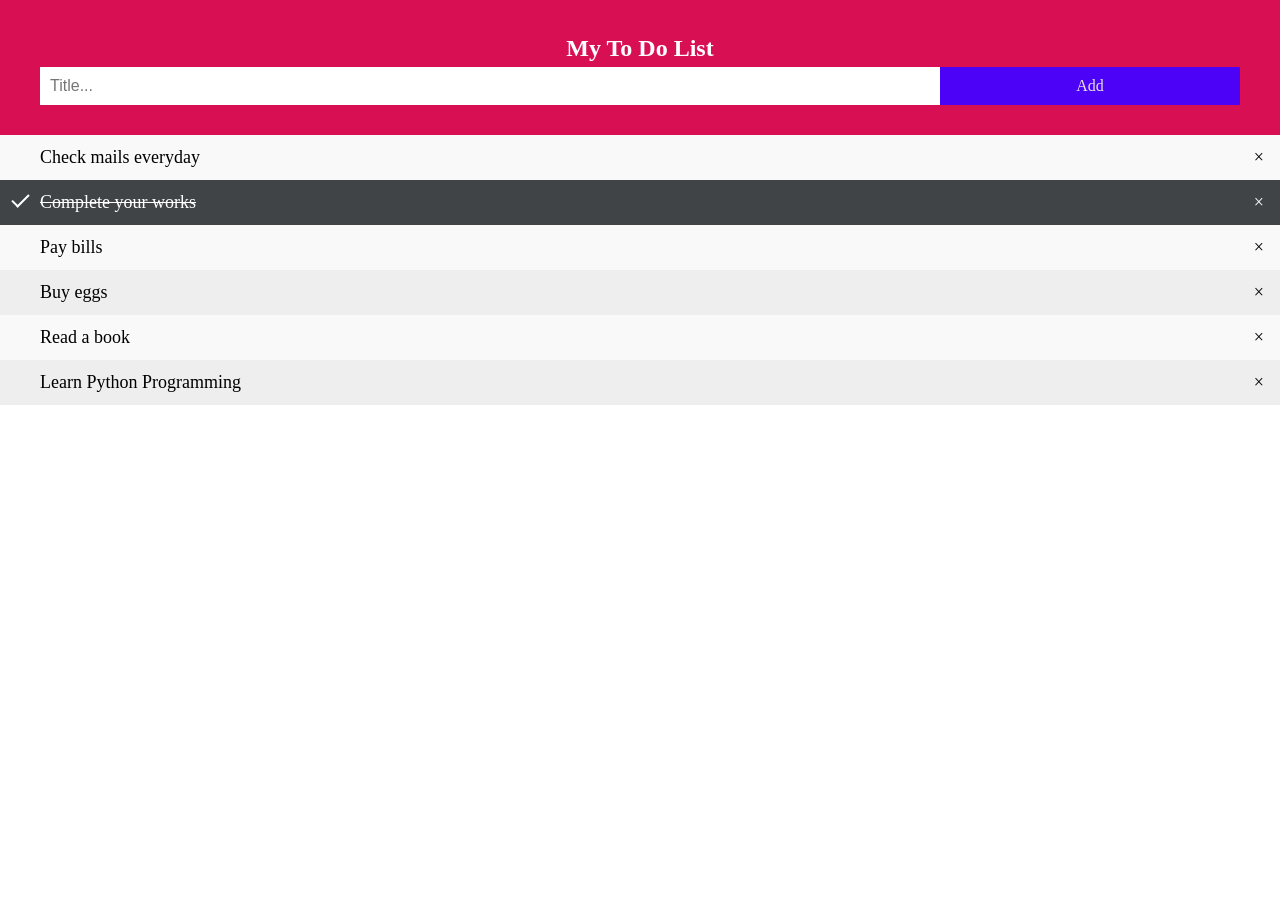
==== index.html @ e10e9ea2 "Update and rename ToDoList.html to index.html" ====
<!DOCTYPE html>
<html>
    <head>
        <meta name="viewport" content="width=device-width, initial-scale=1">
            <style>
                body 
                {
                    margin: 0;
                    min-width: 250px;
                }

/* Include the padding and border in an element's total width and height */
* {
  box-sizing: border-box;
}

/* Remove margins and padding from the list */
ul {
  margin: 0;
  padding: 0;
}

/* Style the list items */
ul li {
  cursor: pointer;
  position: relative;
  padding: 12px 8px 12px 40px;
  list-style-type: none;
  background: #eee;
  font-size: 18px;
  transition: 0.2s;
  
  /* make the list items unselectable */
  -webkit-user-select: none;
  -moz-user-select: none;
  -ms-user-select: none;
  user-select: none;
}

/* Set all odd list items to a different color (zebra-stripes) */
ul li:nth-child(odd) {
  background: #f9f9f9;
}

/* Darker background-color on hover */
ul li:hover {
  background: #ddd;
}

/* When clicked on, add a background color and strike out text */
ul li.checked {
  background: rgb(64, 68, 70);
  color: #fff;
  text-decoration: line-through;
}

/* Add a "checked" mark when clicked on */
ul li.checked::before {
  content: '';
  position: absolute;
  border-color: #fff;
  border-style: solid;
  border-width: 0 2px 2px 0;
  top: 10px;
  left: 16px;
  transform: rotate(45deg);
  height: 15px;
  width: 7px;
}

/* Style the close button */
.close {
  position: absolute;
  right: 0;
  top: 0;
  padding: 12px 16px 12px 16px;
}

.close:hover {
  background-color: #f44336;
  color: white;
}

/* Style the header */
.header {
  background-color: #d80f52;
  padding: 30px 40px;
  color: white;
  text-align: center;
}

/* Clear floats after the header */
.header:after {
  content: "";
  display: table;
  clear: both;
}

/* Style the input */
input {
  margin: 0;
  border: none;
  border-radius: 0;
  width: 75%;
  padding: 10px;
  float: left;
  font-size: 16px;
}

/* Style the "Add" button */
.addBtn {
  padding: 10px;
  width: 25%;
  background: #4c02f7;
  color: rgb(230, 224, 224);
  float: left;
  text-align: center;
  font-size: 16px;
  cursor: pointer;
  transition: 0.3s;
  border-radius: 0;
}

.addBtn:hover {
  background-color: #bbb;
}
</style>
</head>
<body>

<div id="myDIV" class="header">
  <h2 style="margin:5px">My To Do List</h2>
  <input type="text" id="myInput" placeholder="Title...">
  <span onclick="newElement()" class="addBtn">Add</span>
</div>

<ul id="myUL">
  <li>Check mails everyday</li>
  <li class="checked">Complete your works</li>
  <li>Pay bills</li>
  <li>Buy eggs</li>
  <li>Read a book</li>
  <li>Learn Python Programming</li>
</ul>

<script>
// Create a "close" button and append it to each list item
var myNodelist = document.getElementsByTagName("LI");
var i;
for (i = 0; i < myNodelist.length; i++) {
  var span = document.createElement("SPAN");
  var txt = document.createTextNode("\u00D7");
  span.className = "close";
  span.appendChild(txt);
  myNodelist[i].appendChild(span);
}

// Click on a close button to hide the current list item
var close = document.getElementsByClassName("close");
var i;
for (i = 0; i < close.length; i++) {
  close[i].onclick = function() {
    var div = this.parentElement;
    div.style.display = "none";
  }
}

// Add a "checked" symbol when clicking on a list item
var list = document.querySelector('ul');
list.addEventListener('click', function(ev) {
  if (ev.target.tagName === 'LI') {
    ev.target.classList.toggle('checked');
  }
}, false);

// Create a new list item when clicking on the "Add" button
function newElement() {
  var li = document.createElement("li");
  var inputValue = document.getElementById("myInput").value;
  var t = document.createTextNode(inputValue);
  li.appendChild(t);
  if (inputValue === '') {
    alert("You must write something!");
  } else {
    document.getElementById("myUL").appendChild(li);
}
  document.getElementById("myInput").value = "";
  var span = document.createElement("SPAN");
  var txt = document.createTextNode("\u00D7");
  span.className = "close";
  span.appendChild(txt);
  li.appendChild(span);
  for (i = 0; i < close.length; i++) {
    close[i].onclick = function() {
      var div = this.parentElement;
      div.style.display = "none";
    }
  }
}
</script>
</body>
</html>
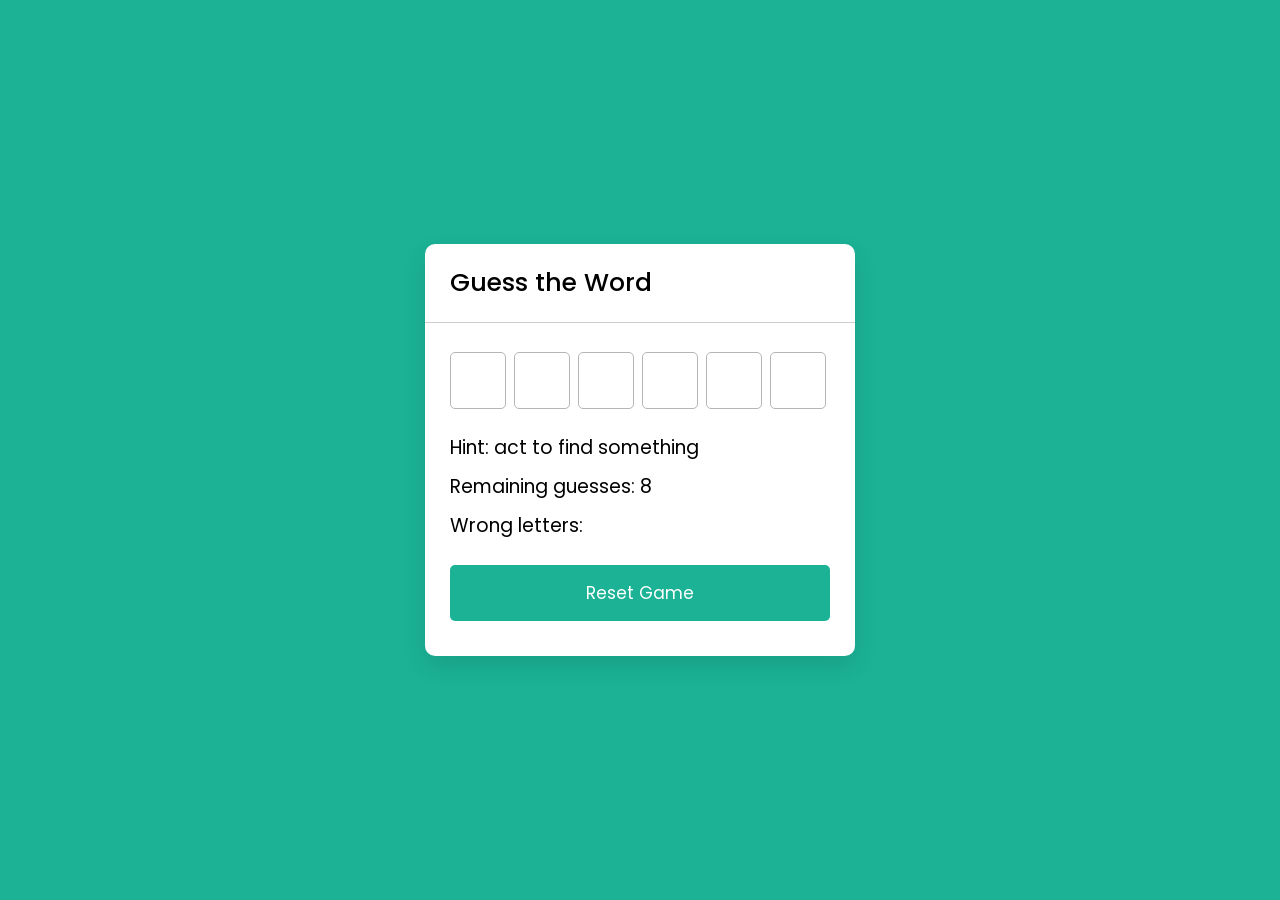
==== commit 3195c64c: "Update and rename GuessTheWord.html to index.html" ====
--- a/index.html
+++ b/index.html
@@ -1,202 +1,288 @@
 <!DOCTYPE html>
-<html>
-    <head>
-        <meta name="viewport" content="width=device-width, initial-scale=1">
-            <style>
-                body 
-                {
-                    margin: 0;
-                    min-width: 250px;
-                }
-
-/* Include the padding and border in an element's total width and height */
-* {
-  box-sizing: border-box;
-}
-
-/* Remove margins and padding from the list */
-ul {
-  margin: 0;
-  padding: 0;
-}
-
-/* Style the list items */
-ul li {
-  cursor: pointer;
-  position: relative;
-  padding: 12px 8px 12px 40px;
-  list-style-type: none;
-  background: #eee;
-  font-size: 18px;
-  transition: 0.2s;
-  
-  /* make the list items unselectable */
-  -webkit-user-select: none;
-  -moz-user-select: none;
-  -ms-user-select: none;
-  user-select: none;
-}
-
-/* Set all odd list items to a different color (zebra-stripes) */
-ul li:nth-child(odd) {
-  background: #f9f9f9;
-}
-
-/* Darker background-color on hover */
-ul li:hover {
-  background: #ddd;
-}
-
-/* When clicked on, add a background color and strike out text */
-ul li.checked {
-  background: rgb(64, 68, 70);
-  color: #fff;
-  text-decoration: line-through;
-}
-
-/* Add a "checked" mark when clicked on */
-ul li.checked::before {
-  content: '';
-  position: absolute;
-  border-color: #fff;
-  border-style: solid;
-  border-width: 0 2px 2px 0;
-  top: 10px;
-  left: 16px;
-  transform: rotate(45deg);
-  height: 15px;
-  width: 7px;
-}
-
-/* Style the close button */
-.close {
-  position: absolute;
-  right: 0;
-  top: 0;
-  padding: 12px 16px 12px 16px;
-}
-
-.close:hover {
-  background-color: #f44336;
-  color: white;
-}
-
-/* Style the header */
-.header {
-  background-color: #d80f52;
-  padding: 30px 40px;
-  color: white;
-  text-align: center;
-}
-
-/* Clear floats after the header */
-.header:after {
-  content: "";
-  display: table;
-  clear: both;
-}
-
-/* Style the input */
-input {
-  margin: 0;
-  border: none;
-  border-radius: 0;
-  width: 75%;
-  padding: 10px;
-  float: left;
-  font-size: 16px;
-}
-
-/* Style the "Add" button */
-.addBtn {
-  padding: 10px;
-  width: 25%;
-  background: #4c02f7;
-  color: rgb(230, 224, 224);
-  float: left;
-  text-align: center;
-  font-size: 16px;
-  cursor: pointer;
-  transition: 0.3s;
-  border-radius: 0;
-}
-
-.addBtn:hover {
-  background-color: #bbb;
-}
-</style>
+<html lang="en" dir="ltr">
+<head>
+  <meta charset="utf-8">
+  <title>Word Guessing Game JavaScript | CodingNepal</title>
+  <link rel="stylesheet" href="Style.css">
+  <meta name="viewport" content="width=device-width, initial-scale=1.0">
 </head>
 <body>
-
-<div id="myDIV" class="header">
-  <h2 style="margin:5px">My To Do List</h2>
-  <input type="text" id="myInput" placeholder="Title...">
-  <span onclick="newElement()" class="addBtn">Add</span>
-</div>
-
-<ul id="myUL">
-  <li>Check mails everyday</li>
-  <li class="checked">Complete your works</li>
-  <li>Pay bills</li>
-  <li>Buy eggs</li>
-  <li>Read a book</li>
-  <li>Learn Python Programming</li>
-</ul>
-
-<script>
-// Create a "close" button and append it to each list item
-var myNodelist = document.getElementsByTagName("LI");
-var i;
-for (i = 0; i < myNodelist.length; i++) {
-  var span = document.createElement("SPAN");
-  var txt = document.createTextNode("\u00D7");
-  span.className = "close";
-  span.appendChild(txt);
-  myNodelist[i].appendChild(span);
+  <div class="wrapper">
+    <h1>Guess the Word</h1>
+    <div class="content">
+      <input type="text" class="typing-input" maxlength="1">
+      <div class="inputs"></div>
+      <div class="details">
+        <p class="hint">Hint: <span></span></p>
+        <p class="guess-left">Remaining guesses: <span></span></p>
+        <p class="wrong-letter">Wrong letters: <span></span></p>
+      </div>
+      <button class="reset-btn">Reset Game</button>
+    </div>
+  </div>
+
+  <script>
+    const wordList = [
+    {
+        word: "python",
+        hint: "programming language"
+    },
+    {
+        word: "guitar",
+        hint: "a musical instrument"
+    },
+    {
+        word: "aim",
+        hint: "a purpose or intention"
+    },
+    {
+        word: "venus",
+        hint: "planet of our solar system"
+    },
+    {
+        word: "gold",
+        hint: "a yellow precious metal"
+    },
+    {
+        word: "ebay",
+        hint: "online shopping site"
+    },
+    {
+        word: "golang",
+        hint: "programming language"
+    },
+    {
+        word: "coding",
+        hint: "related to programming"
+    },
+    {
+        word: "matrix",
+        hint: "science fiction movie"
+    },
+    {
+        word: "bugs",
+        hint: "related to programming"
+    },
+    {
+        word: "avatar",
+        hint: "epic science fiction film"
+    },
+    {
+        word: "gif",
+        hint: "a file format for image"
+    },
+    {
+        word: "mental",
+        hint: "related to the mind"
+    },
+    {
+        word: "map",
+        hint: "diagram represent of an area"
+    },
+    {
+        word: "island",
+        hint: "land surrounded by water"
+    },
+    {
+        word: "hockey",
+        hint: "a famous outdoor game"
+    },
+    {
+        word: "chess",
+        hint: "related to an indoor game"
+    },
+    {
+        word: "viber",
+        hint: "a social media app"
+    },
+    {
+        word: "github",
+        hint: "code hosting platform"
+    },
+    {
+        word: "png",
+        hint: "a image file format"
+    },
+    {
+        word: "silver",
+        hint: "precious greyish-white metal"
+    },
+    {
+        word: "mobile",
+        hint: "an electronic device"
+    },
+    {
+        word: "gpu",
+        hint: "computer component"
+    },
+    {
+        word: "java",
+        hint: "programming language"
+    },
+    {
+        word: "google",
+        hint: "famous search engine"
+    },
+    {
+        word: "venice",
+        hint: "famous city of waters"
+    },
+    {
+        word: "excel",
+        hint: "microsoft product for windows"
+    },
+    {
+        word: "mysql",
+        hint: "a relational database system"
+    },
+    {
+        word: "nepal",
+        hint: "developing country name"
+    },
+    {
+        word: "flute",
+        hint: "a musical instrument"
+    },
+    {
+        word: "crypto",
+        hint: "related to cryptocurrency"
+    },
+    {
+        word: "tesla",
+        hint: "unit of magnetic flux density"
+    },
+    {
+        word: "mars",
+        hint: "planet of our solar system"
+    },
+    {
+        word: "proxy",
+        hint: "related to server application"
+    },
+    {
+        word: "email",
+        hint: "related to exchanging message"
+    },
+    {
+        word: "html",
+        hint: "markup language for the web"
+    },
+    {
+        word: "air",
+        hint: "related to a gas"
+    },
+    {
+        word: "idea",
+        hint: "a thought or suggestion"
+    },
+    {
+        word: "server",
+        hint: "related to computer or system"
+    },
+    {
+        word: "svg",
+        hint: "a vector image format"
+    },
+    {
+        word: "jpeg",
+        hint: "a image file format"
+    },
+    {
+        word: "search",
+        hint: "act to find something"
+    },
+    {
+        word: "key",
+        hint: "small piece of metal"
+    },
+    {
+        word: "egypt",
+        hint: "a country name"
+    },
+    {
+        word: "joker",
+        hint: "psychological thriller film"
+    },
+    {
+        word: "dubai",
+        hint: "developed country name"
+    },
+    {
+        word: "photo",
+        hint: "representation of person or scene"
+    },
+    {
+        word: "nile",
+        hint: "largest river in the world"
+    },
+    {
+        word: "rain",
+        hint: "related to a water"
+    },
+]
+
+const inputs = document.querySelector(".inputs"),
+hintTag = document.querySelector(".hint span"),
+guessLeft = document.querySelector(".guess-left span"),
+wrongLetter = document.querySelector(".wrong-letter span"),
+resetBtn = document.querySelector(".reset-btn"),
+typingInput = document.querySelector(".typing-input");
+
+let word, maxGuesses, incorrectLetters = [], correctLetters = [];
+
+function randomWord() {
+    let ranItem = wordList[Math.floor(Math.random() * wordList.length)];
+    word = ranItem.word;
+    maxGuesses = word.length >= 5 ? 8 : 6;
+    correctLetters = []; incorrectLetters = [];
+    hintTag.innerText = ranItem.hint;
+    guessLeft.innerText = maxGuesses;
+    wrongLetter.innerText = incorrectLetters;
+
+    let html = "";
+    for (let i = 0; i < word.length; i++) {
+        html += `<input type="text" disabled>`;
+        inputs.innerHTML = html;
+    }
 }
-
-// Click on a close button to hide the current list item
-var close = document.getElementsByClassName("close");
-var i;
-for (i = 0; i < close.length; i++) {
-  close[i].onclick = function() {
-    var div = this.parentElement;
-    div.style.display = "none";
-  }
+randomWord();
+
+function initGame(e) {
+    let key = e.target.value.toLowerCase();
+    if(key.match(/^[A-Za-z]+$/) && !incorrectLetters.includes(` ${key}`) && !correctLetters.includes(key)) {
+        if(word.includes(key)) {
+            for (let i = 0; i < word.length; i++) {
+                if(word[i] == key) {
+                    correctLetters += key;
+                    inputs.querySelectorAll("input")[i].value = key;
+                }
+            }
+        } else {
+            maxGuesses--;
+            incorrectLetters.push(` ${key}`);
+        }
+        guessLeft.innerText = maxGuesses;
+        wrongLetter.innerText = incorrectLetters;
+    }
+    typingInput.value = "";
+
+    setTimeout(() => {
+        if(correctLetters.length === word.length) {
+            alert(`Congrats! You found the word ${word.toUpperCase()}`);
+            return randomWord();
+        } else if(maxGuesses < 1) {
+            alert("Game over! You don't have remaining guesses");
+            for(let i = 0; i < word.length; i++) {
+                inputs.querySelectorAll("input")[i].value = word[i];
+            }
+        }
+    }, 100);
 }
 
-// Add a "checked" symbol when clicking on a list item
-var list = document.querySelector('ul');
-list.addEventListener('click', function(ev) {
-  if (ev.target.tagName === 'LI') {
-    ev.target.classList.toggle('checked');
-  }
-}, false);
-
-// Create a new list item when clicking on the "Add" button
-function newElement() {
-  var li = document.createElement("li");
-  var inputValue = document.getElementById("myInput").value;
-  var t = document.createTextNode(inputValue);
-  li.appendChild(t);
-  if (inputValue === '') {
-    alert("You must write something!");
-  } else {
-    document.getElementById("myUL").appendChild(li);
-}
-  document.getElementById("myInput").value = "";
-  var span = document.createElement("SPAN");
-  var txt = document.createTextNode("\u00D7");
-  span.className = "close";
-  span.appendChild(txt);
-  li.appendChild(span);
-  for (i = 0; i < close.length; i++) {
-    close[i].onclick = function() {
-      var div = this.parentElement;
-      div.style.display = "none";
-    }
-  }
-}
-</script>
+resetBtn.addEventListener("click", randomWord);
+typingInput.addEventListener("input", initGame);
+inputs.addEventListener("click", () => typingInput.focus());
+document.addEventListener("keydown", () => typingInput.focus());
+  </script>
 </body>
 </html>
--- a/Style.css
+++ b/Style.css
@@ -0,0 +1,107 @@
+/* Import Google font - Poppins */
+@import url('https://fonts.googleapis.com/css2?family=Poppins:wght@400;500;600&display=swap');
+*{
+  margin: 0;
+  padding: 0;
+  box-sizing: border-box;
+  font-family: 'Poppins', sans-serif;
+}
+body{
+  display: flex;
+  padding: 0 10px;
+  min-height: 100vh;
+  align-items: center;
+  justify-content: center;
+  background: #1BB295;
+}
+.wrapper{
+  width: 430px;
+  background: #fff;
+  border-radius: 10px;
+  box-shadow: 0 10px 25px rgba(0,0,0,0.1);
+}
+.wrapper h1{
+  font-size: 25px;
+  font-weight: 500;
+  padding: 20px 25px;
+  border-bottom: 1px solid #ccc;
+}
+.wrapper .content{
+  margin: 25px 25px 35px;
+}
+.content .inputs{
+  display: flex;
+  flex-wrap: wrap;
+  justify-content: center;
+}
+.inputs input{
+  height: 57px;
+  width: 56px;
+  margin: 4px;
+  font-size: 24px;
+  font-weight: 500;
+  color: #1ba98c;
+  text-align: center;
+  border-radius: 5px;
+  background: none;
+  pointer-events: none;
+  text-transform: uppercase;
+  border: 1px solid #B5B5B5;
+}
+.typing-input {
+  opacity: 0;
+  z-index: -999;
+  position: absolute;
+  pointer-events: none;
+}
+.inputs input:first-child{
+  margin-left: 0px;
+}
+.content .details{
+  margin: 20px 0 25px;
+}
+.details p{
+  font-size: 19px;
+  margin-bottom: 10px;
+}
+.content .reset-btn{
+  width: 100%;
+  border: none;
+  cursor: pointer;
+  color: #fff;
+  outline: none;
+  padding: 15px 0;
+  font-size: 17px;
+  border-radius: 5px;
+  background: #1BB295;
+  transition: all 0.3s ease;
+}
+.content .reset-btn:hover{
+  background: #18a589;
+}
+
+@media screen and (max-width: 460px) {
+  .wrapper {
+    width: 100%;
+  }
+  .wrapper h1{
+    font-size: 22px;
+    padding: 16px 20px;
+  }
+  .wrapper .content{
+    margin: 25px 20px 35px;
+  }
+  .inputs input{
+    height: 51px;
+    width: 50px;
+    margin: 3px;
+    font-size: 22px;
+  }
+  .details p{
+    font-size: 17px;
+  }
+  .content .reset-btn{
+    padding: 14px 0;
+    font-size: 16px;
+  }
+}
